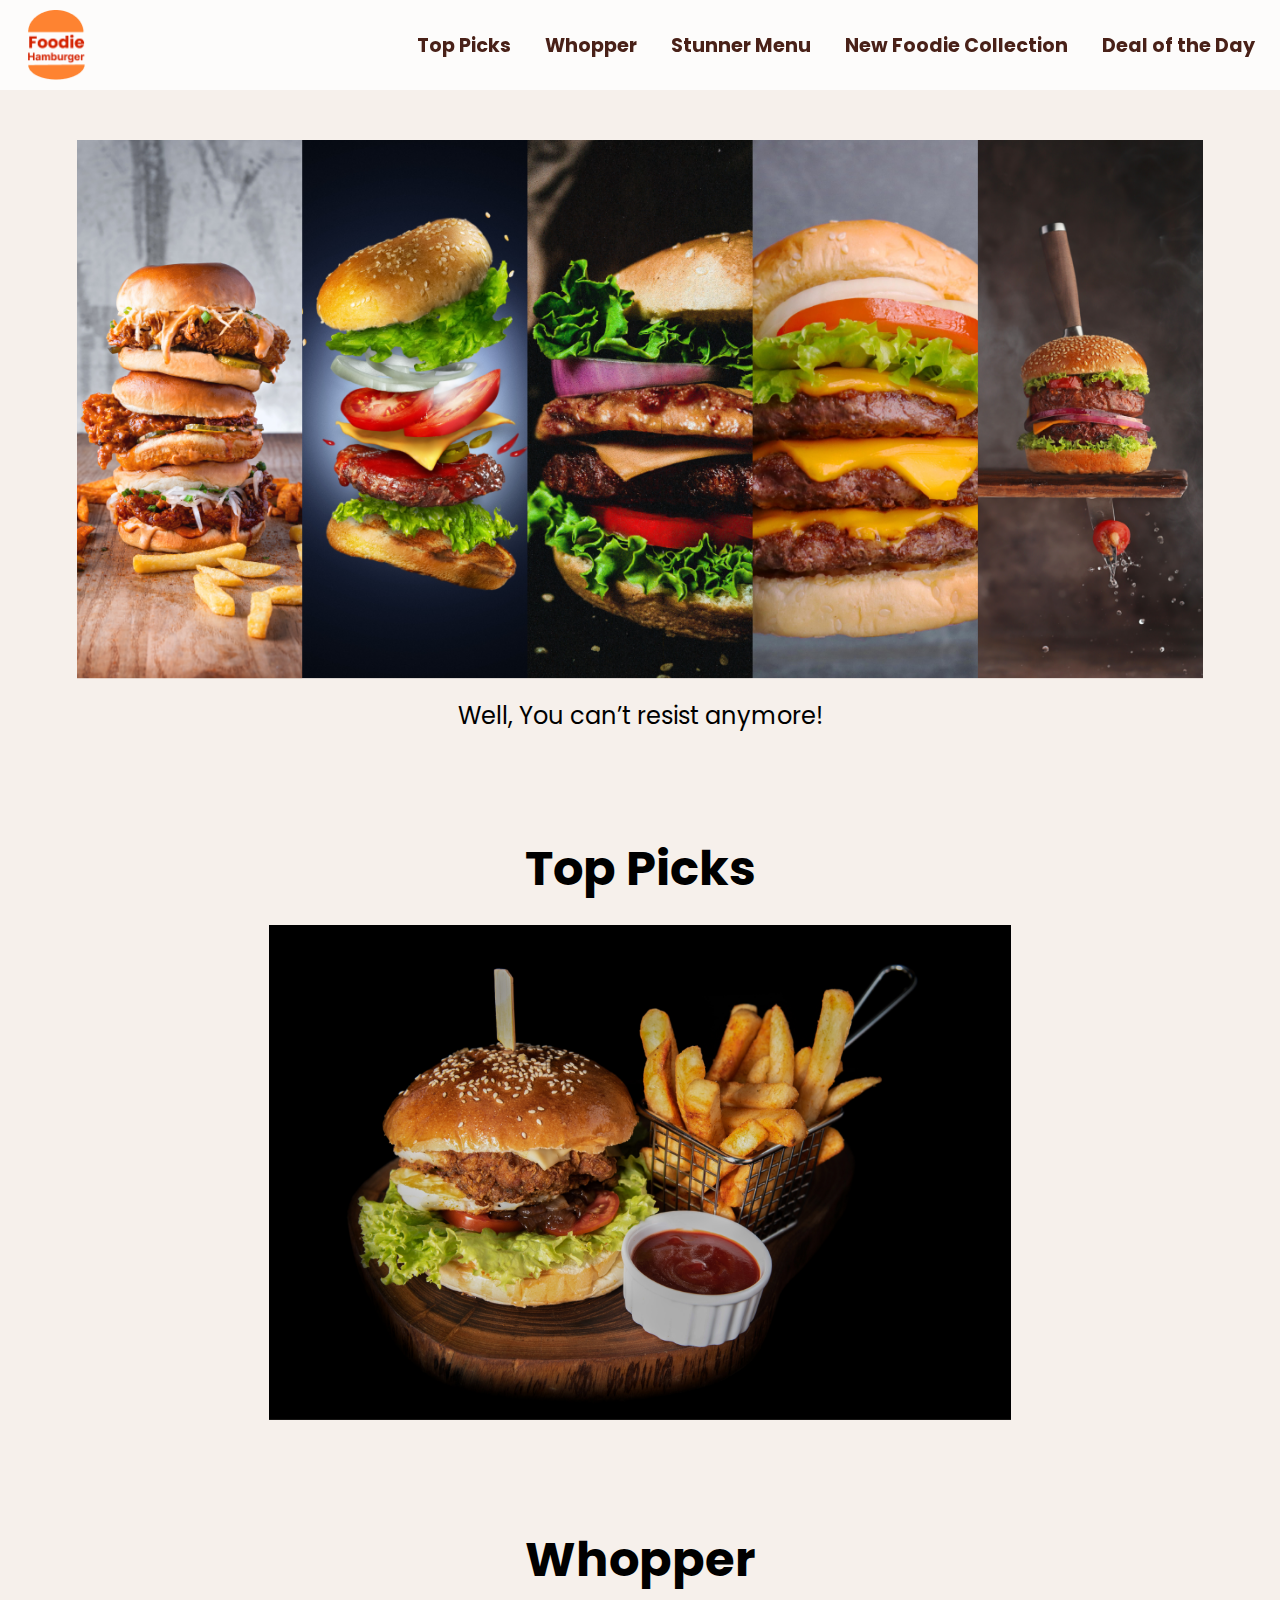
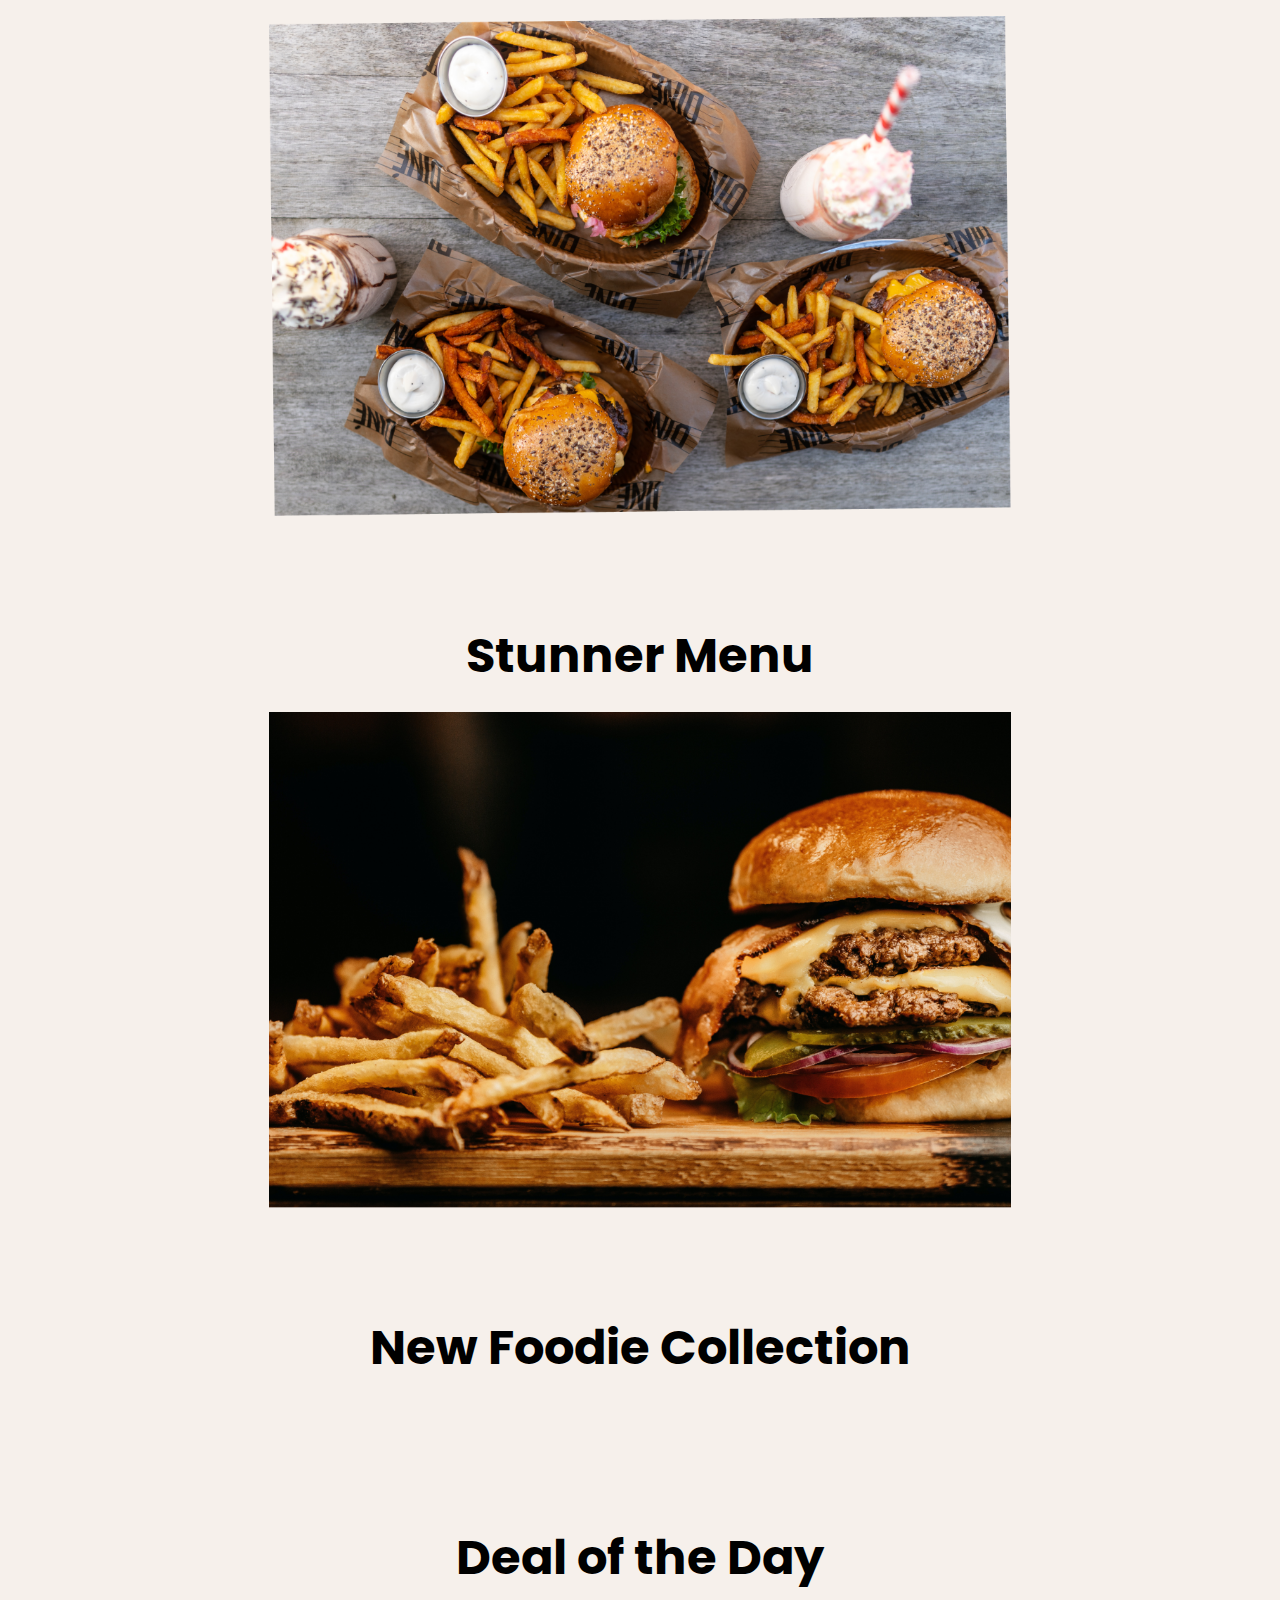
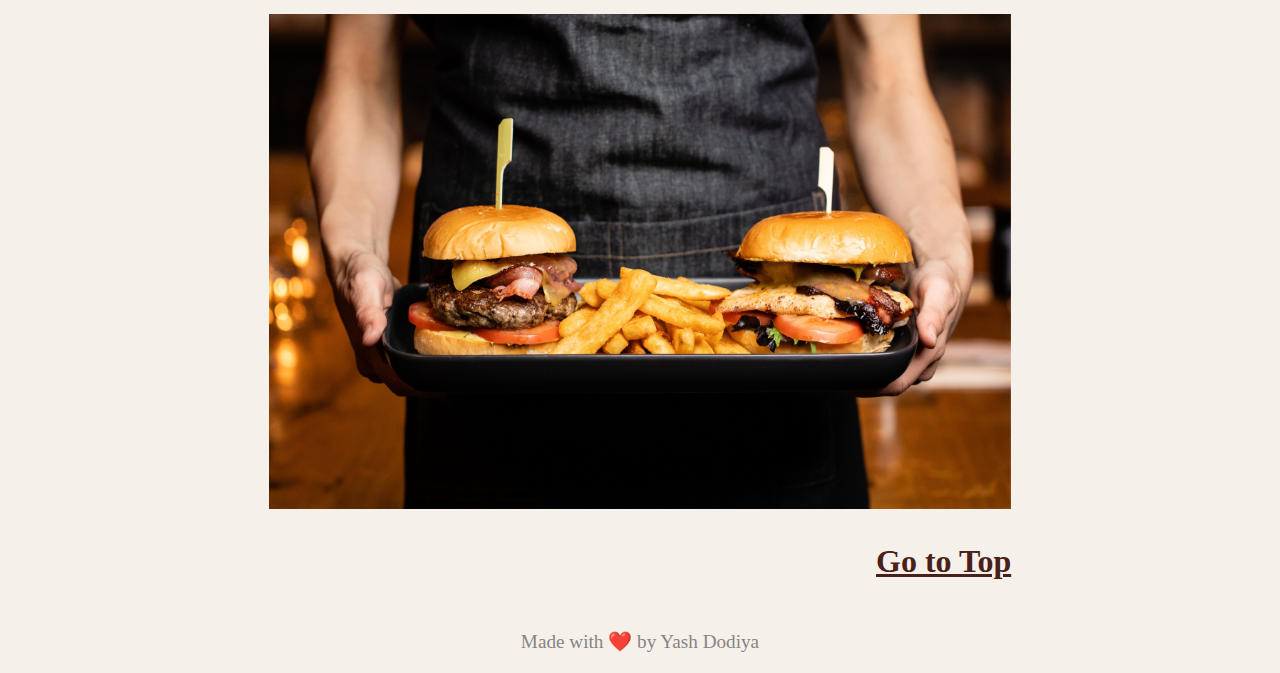
==== 8_Foodie_Hamburger/index.html @ 40adac23 "add 8 foodie hamburger web" ====
<!DOCTYPE html>
<html lang="en">

<head>
    <meta charset="UTF-8">
    <meta name="viewport" content="width=device-width, initial-scale=1.0">
    <title>Document</title>

    <!-- Link google fonts : Poppins -->
    <link rel="preconnect" href="https://fonts.googleapis.com">
    <link rel="preconnect" href="https://fonts.gstatic.com" crossorigin>
    <link
        href="https://fonts.googleapis.com/css2?family=Poppins:ital,wght@0,100;0,200;0,300;0,400;0,500;0,600;0,700;0,800;0,900;1,100;1,200;1,300;1,400;1,500;1,600;1,700;1,800;1,900&display=swap"
        rel="stylesheet">

    <!-- Font awesome CSS -->
    <link rel="stylesheet" href="https://cdnjs.cloudflare.com/ajax/libs/font-awesome/6.6.0/css/all.min.css"
        integrity="sha512-Kc323vGBEqzTmouAECnVceyQqyqdsSiqLQISBL29aUW4U/M7pSPA/gEUZQqv1cwx4OnYxTxve5UMg5GT6L4JJg=="
        crossorigin="anonymous" referrerpolicy="no-referrer" />

    <!-- Link custom CSS -->
    <link rel="stylesheet" href="./style.css">
</head>

<body>
    <div class="nav-container">
        <nav>
            <div class="logo-container">
                <img src="./images/logo.png" alt="">
            </div>
            <div class="nav-link-container" id="">
                <span class="remove-nav-link-icon">&times;</span>
                <a href="#top-picks">Top Picks</a>
                <a href="#whoppe">Whopper</a>
                <a href="#stunner-menu">Stunner Menu</a>
                <a href="#new-foodie-collection">New Foodie Collection</a>
                <a href="#deal-of-the-day">Deal of the Day</a>
            </div>
            <span class="add-nav-link-icon"><i class="fa-solid fa-bars"></i></span>
        </nav>
    </div>

    <main>
        <section id="section-1" class="group-img-section">
            <div class="img-container">
                <img src="./images/Burgers_group.png" alt="">
            </div>
            <p>Well, You can’t resist anymore!</p>
        </section>

        <section id="top-picks" class="menu-images-container">
            <p>Top Picks</p>
            <div class="img-container">
                <img src="./images/Burger_1.png" alt="">
            </div>
        </section>

        <section id="whoppe" class="menu-images-container">
            <p>Whopper</p>
            <div class="img-container">
                <img src="./images/Burger_2.png" alt="">
            </div>
        </section>

        <section id="stunner-menu" class="menu-images-container">
            <p>Stunner Menu</p>
            <div class="img-container">
                <img src="./images/Burger_3.png" alt="">
            </div>
        </section>

        <section id="new-foodie-collection" class="menu-images-container">
            <p>New Foodie Collection</p>
            <div class="img-container">
                <img src="./images/Burghttps://foodie-hamburger-menu-web-by-yash.netlify.app/er_4.png" alt="">
            </div>
        </section>

        <section id="deal-of-the-day" class="menu-images-container">
            <p>Deal of the Day</p>
            <div class="img-container">
                <img src="./images/Burger_5.png" alt="">
            </div>
        </section>
    </main>
    <div class="footer-container">
        <footer>
            <a class="go-to-top" href="#section-1">Go to Top</a>
            <p class="made-by">Made with ❤️ by Yash Dodiya</p>
        </footer>
    </div>
</body>

<!-- Link custom JS -->
<script src="./script.js"></script>

</html>
---- 8_Foodie_Hamburger/style.css ----
* {
    margin: 0;
    padding: 0;
    box-sizing: border-box;
}

html {
    scroll-behavior: smooth;
}

body {
    background-color: #F6F0EB;
    overflow-x: hidden;
}

.nav-container {
    background-color: #ffffffc4;
    position: sticky;
    top: 0px;
    backdrop-filter: blur(8px);
}

.nav-container nav {
    max-width: 1440px;
    display: flex;
    align-items: center;
    justify-content: space-between;
    padding: 10px 25px;
    margin: auto;
}

#nav-link-container-add {
    position: absolute;
    top: 10px;
    right: 10px;
    display: flex;
    flex-direction: column;
    background-color: #ffffffc7;
    padding: 20px;
    /* display: none; */
}

nav a {
    text-decoration-line: none;
    font-size: 1.2rem;
    font-family: poppins, sans-serif;
    font-weight: 700;
    color: #492118;
    margin-left: 30px;
    /* border: solid red; */
}

nav .logo-container {
    height: 70px;
    width: 60px;
}

nav img {
    height: 100%;
    width: 100%;
}

.add-nav-link-icon {
    font-size: 1.6rem;
    cursor: pointer;
    color: #492118;
    display: none;
}

.remove-nav-link-icon {
    position: absolute;
    top: 10px;
    right: 10px;
    color: #492118;
    font-size: 2rem;
    font-weight: 600;
    cursor: pointer;
    display: none;
}

section {
    text-align: center;
    max-width: 1440px;
    margin: auto;
}

.group-img-section img {
    width: 88%;
    padding-top: 50px;
    padding-bottom: 15px;
}

.group-img-section p {
    font-size: 24px;
    font-weight: 400;
    font-family: poppins, sans-serif;
}

.menu-images-container {
    margin-top: 100px;
}

.menu-images-container p {
    padding-bottom: 20px;
    font-size: 48px;
    font-weight: 700;
    font-family: poppins, sans-serif;
}

section img {
    width: 58%;
}

.footer-container {
    max-width: 1440px;
    margin: 0 auto;
    margin-top: 30px;
}

footer {
    width: 58%;
    margin: 0 auto;
    text-align: right;
}


footer .go-to-top {
    font-size: 2rem;
    font-weight: 700;
    text-align: right;
    cursor: pointer;
    color: #492118;
}

footer .made-by {
    font-size: 1.2rem;
    font-weight: 500;
    color: #858585;
    text-align: center;
    margin-top: 50px;
    margin-bottom: 20px;
}

@media(max-width:1050px) {
    nav a {
        font-size: .96rem;
    }

    .group-img-section img {
        width: 95%;
    }

    .group-img-section p {
        font-size: 20px;
    }

    section img {
        width: 88%;
    }

    footer .go-to-top {
        font-size: 1.5rem;
    }

    footer .made-by {
        font-size: 1.1rem;
    }
}

/* start-mobile view */

@media(max-width:850px) {
    .nav-container {
        background-color: #f6f0ebd4;
    }

    .nav-link-container {
        position: absolute;
        top: 10px;
        right: -230px;
        display: flex;
        flex-direction: column;
        background-color: #ffffffe3;
        padding: 20px;
        transition: right .3s ease-in-out;
    }

    .open-menu .nav-link-container {
        right: 10px;
    }

    .open-menu .add-nav-link-icon {
        display: none;
    }

    nav a {
        margin-left: 0px;
        margin-top: 10px;
    }

    .add-nav-link-icon {
        display: block;
    }

    .remove-nav-link-icon {
        display: block;
    }

    /* End-mobile view */

    .menu-images-container {
        margin-top: 40px;
    }

    .menu-images-container p {
        font-size: 35px;
    }

    .group-img-section p {
        font-size: 16px;
    }

    footer .go-to-top {
        font-size: 1.3rem;
    }

    footer .made-by {
        font-size: 1rem;
    }
}

@media(max-width:500px) {
    .menu-images-container p {
        font-size: 20px;
    }

    .group-img-section p {
        font-size: 12px;
    }

    footer .made-by {
        font-size: .9rem;
    }
}
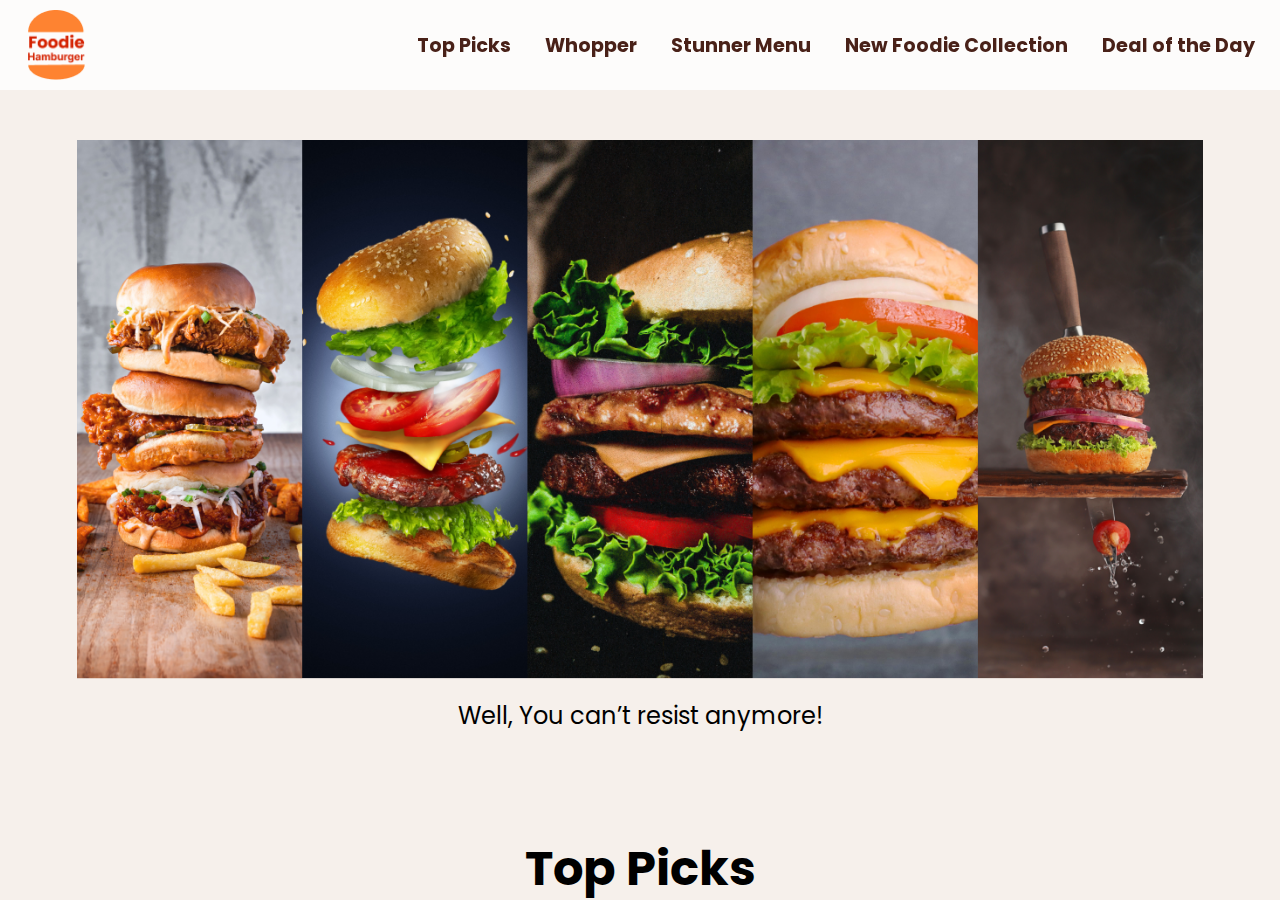
==== commit 6683664b: "bug fix of 8 web" ====
--- a/8_Foodie_Hamburger/index.html
+++ b/8_Foodie_Hamburger/index.html
@@ -23,72 +23,75 @@
 </head>
 
 <body>
-    <div class="nav-container">
-        <nav>
-            <div class="logo-container">
-                <img src="./images/logo.png" alt="">
-            </div>
-            <div class="nav-link-container" id="">
-                <span class="remove-nav-link-icon">&times;</span>
-                <a href="#top-picks">Top Picks</a>
-                <a href="#whoppe">Whopper</a>
-                <a href="#stunner-menu">Stunner Menu</a>
-                <a href="#new-foodie-collection">New Foodie Collection</a>
-                <a href="#deal-of-the-day">Deal of the Day</a>
-            </div>
-            <span class="add-nav-link-icon"><i class="fa-solid fa-bars"></i></span>
-        </nav>
+    <div class="main-container">
+        <div class="nav-container">
+            <nav>
+                <div class="logo-container">
+                    <img src="./images/logo.png" alt="">
+                </div>
+                <div class="nav-link-container" id="">
+                    <span class="remove-nav-link-icon">&times;</span>
+                    <a href="#top-picks">Top Picks</a>
+                    <a href="#whoppe">Whopper</a>
+                    <a href="#stunner-menu">Stunner Menu</a>
+                    <a href="#new-foodie-collection">New Foodie Collection</a>
+                    <a href="#deal-of-the-day">Deal of the Day</a>
+                </div>
+                <span class="add-nav-link-icon"><i class="fa-solid fa-bars"></i></span>
+            </nav>
+        </div>
+
+        <main>
+            <section id="section-1" class="group-img-section">
+                <div class="img-container">
+                    <img src="./images/Burgers_group.png" alt="">
+                </div>
+                <p>Well, You can’t resist anymore!</p>
+            </section>
+
+            <section id="top-picks" class="menu-images-container">
+                <p>Top Picks</p>
+                <div class="img-container">
+                    <img src="./images/Burger_1.png" alt="">
+                </div>
+            </section>
+
+            <section id="whoppe" class="menu-images-container">
+                <p>Whopper</p>
+                <div class="img-container">
+                    <img src="./images/Burger_2.png" alt="">
+                </div>
+            </section>
+
+            <section id="stunner-menu" class="menu-images-container">
+                <p>Stunner Menu</p>
+                <div class="img-container">
+                    <img src="./images/Burger_3.png" alt="">
+                </div>
+            </section>
+
+            <section id="new-foodie-collection" class="menu-images-container">
+                <p>New Foodie Collection</p>
+                <div class="img-container">
+                    <img src="./images/Burghttps://foodie-hamburger-menu-web-by-yash.netlify.app/er_4.png" alt="">
+                </div>
+            </section>
+
+            <section id="deal-of-the-day" class="menu-images-container">
+                <p>Deal of the Day</p>
+                <div class="img-container">
+                    <img src="./images/Burger_5.png" alt="">
+                </div>
+            </section>
+        </main>
+        <div class="footer-container">
+            <footer>
+                <a class="go-to-top" href="#section-1">Go to Top</a>
+                <p class="made-by">Made with ❤️ by Yash Dodiya</p>
+            </footer>
+        </div>
     </div>
 
-    <main>
-        <section id="section-1" class="group-img-section">
-            <div class="img-container">
-                <img src="./images/Burgers_group.png" alt="">
-            </div>
-            <p>Well, You can’t resist anymore!</p>
-        </section>
-
-        <section id="top-picks" class="menu-images-container">
-            <p>Top Picks</p>
-            <div class="img-container">
-                <img src="./images/Burger_1.png" alt="">
-            </div>
-        </section>
-
-        <section id="whoppe" class="menu-images-container">
-            <p>Whopper</p>
-            <div class="img-container">
-                <img src="./images/Burger_2.png" alt="">
-            </div>
-        </section>
-
-        <section id="stunner-menu" class="menu-images-container">
-            <p>Stunner Menu</p>
-            <div class="img-container">
-                <img src="./images/Burger_3.png" alt="">
-            </div>
-        </section>
-
-        <section id="new-foodie-collection" class="menu-images-container">
-            <p>New Foodie Collection</p>
-            <div class="img-container">
-                <img src="./images/Burghttps://foodie-hamburger-menu-web-by-yash.netlify.app/er_4.png" alt="">
-            </div>
-        </section>
-
-        <section id="deal-of-the-day" class="menu-images-container">
-            <p>Deal of the Day</p>
-            <div class="img-container">
-                <img src="./images/Burger_5.png" alt="">
-            </div>
-        </section>
-    </main>
-    <div class="footer-container">
-        <footer>
-            <a class="go-to-top" href="#section-1">Go to Top</a>
-            <p class="made-by">Made with ❤️ by Yash Dodiya</p>
-        </footer>
-    </div>
 </body>
 
 <!-- Link custom JS -->
--- a/8_Foodie_Hamburger/style.css
+++ b/8_Foodie_Hamburger/style.css
@@ -10,6 +10,11 @@
 
 body {
     background-color: #F6F0EB;
+}
+
+.main-container {
+    width: 100vw;
+    height: 100vh;
     overflow-x: hidden;
 }
 
